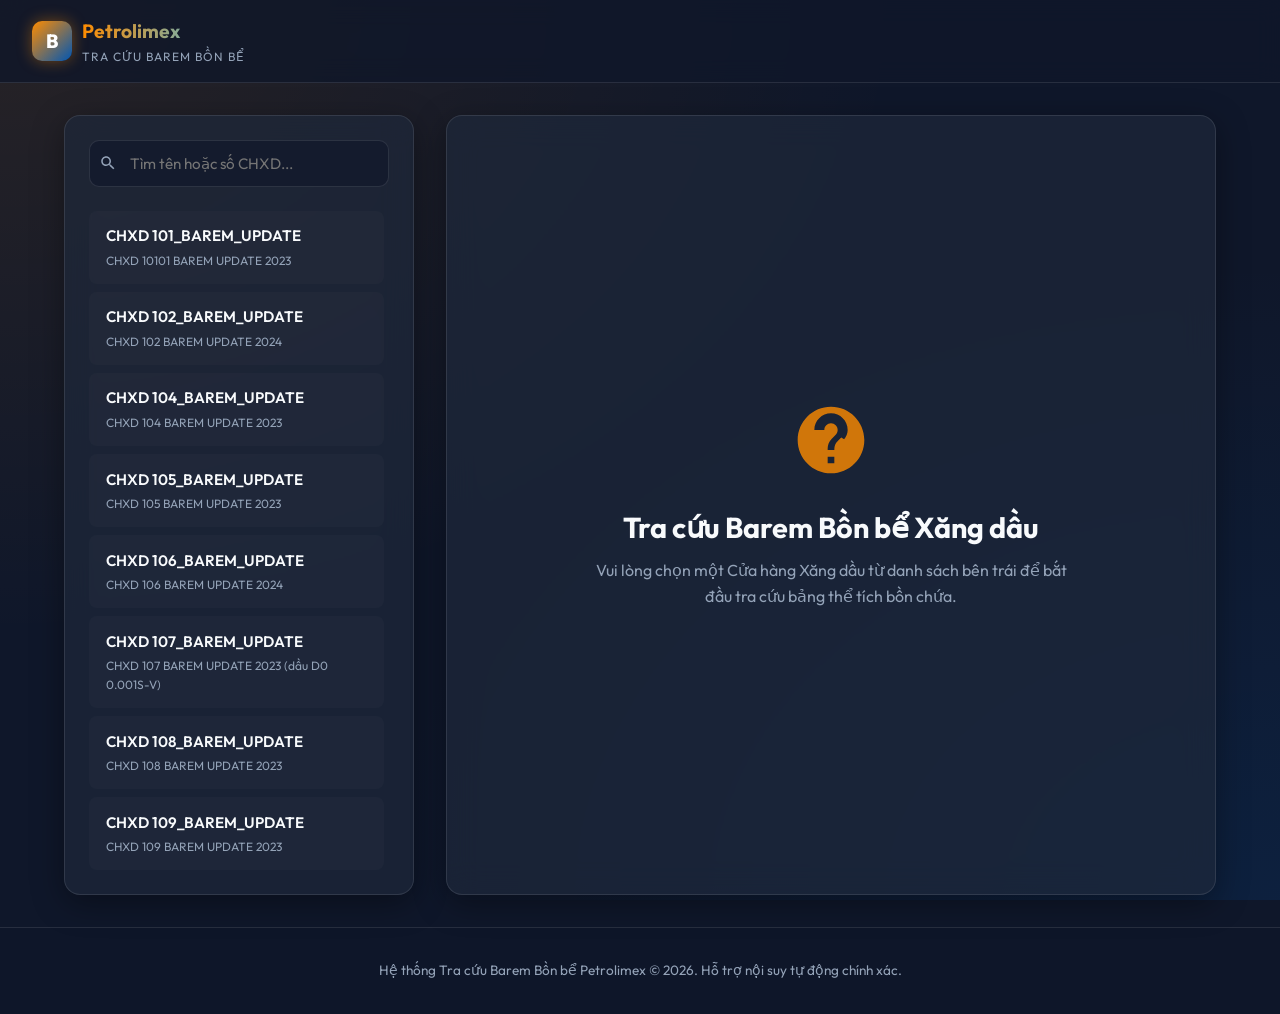
==== index.html @ 389d5ff7 "Thử Nghiệm lần 1 - Đổi tên Mặt hàng theo bể Egas" ====
<!DOCTYPE html>
<html lang="vi">
<head>
    <meta charset="UTF-8">
    <meta name="viewport" content="width=device-width, initial-scale=1.0">
    <title>Hệ thống Tra cứu Barem Bồn bể - Petrolimex</title>
    <!-- Google Fonts -->
    <link rel="preconnect" href="https://fonts.googleapis.com">
    <link rel="preconnect" href="https://fonts.gstatic.com" crossorigin>
    <link href="https://fonts.googleapis.com/css2?family=Outfit:wght@300;400;500;600;700;800&display=swap" rel="stylesheet">
    
    <style>
        :root {
            --primary: #ff8c00;
            --primary-hover: #e07b00;
            --secondary: #0056b3;
            --dark-bg: #0f172a;
            --card-bg: rgba(30, 41, 59, 0.7);
            --border-color: rgba(255, 255, 255, 0.1);
            --text-main: #f8fafc;
            --text-muted: #94a3b8;
            --glass-shadow: 0 8px 32px 0 rgba(0, 0, 0, 0.37);
        }

        * {
            box-sizing: border-box;
            margin: 0;
            padding: 0;
            font-family: 'Outfit', sans-serif;
            scrollbar-width: thin;
            scrollbar-color: var(--primary) var(--dark-bg);
        }

        body {
            background-color: var(--dark-bg);
            background-image: 
                radial-gradient(at 0% 0%, rgba(255, 140, 0, 0.1) 0px, transparent 50%),
                radial-gradient(at 100% 100%, rgba(0, 86, 179, 0.15) 0px, transparent 50%);
            background-attachment: fixed;
            color: var(--text-main);
            min-height: 100vh;
            display: flex;
            flex-direction: column;
            line-height: 1.6;
        }

        header {
            background: rgba(15, 23, 42, 0.8);
            backdrop-filter: blur(12px);
            border-bottom: 1px solid var(--border-color);
            position: sticky;
            top: 0;
            z-index: 100;
            padding: 1rem 2rem;
            display: flex;
            justify-content: space-between;
            align-items: center;
        }

        .logo-container {
            display: flex;
            align-items: center;
            gap: 10px;
        }

        .logo-icon {
            width: 40px;
            height: 40px;
            background: linear-gradient(135deg, var(--primary), var(--secondary));
            border-radius: 10px;
            display: flex;
            align-items: center;
            justify-content: center;
            font-weight: 800;
            font-size: 1.2rem;
            color: white;
            box-shadow: 0 0 15px rgba(255, 140, 0, 0.4);
        }

        .logo-text h1 {
            font-size: 1.2rem;
            font-weight: 700;
            background: linear-gradient(to right, #ff8c00, #38bdf8);
            -webkit-background-clip: text;
            -webkit-text-fill-color: transparent;
        }

        .logo-text p {
            font-size: 0.75rem;
            color: var(--text-muted);
            text-transform: uppercase;
            letter-spacing: 1px;
        }

        main {
            flex: 1;
            max-width: 1200px;
            width: 100%;
            margin: 2rem auto;
            padding: 0 1.5rem;
            display: grid;
            grid-template-columns: 350px 1fr;
            gap: 2rem;
        }

        @media (max-width: 900px) {
            main {
                grid-template-columns: 1fr;
            }
        }

        /* Glassmorphism Card Style */
        .glass-card {
            background: var(--card-bg);
            backdrop-filter: blur(16px);
            -webkit-backdrop-filter: blur(16px);
            border: 1px solid var(--border-color);
            border-radius: 16px;
            padding: 1.5rem;
            box-shadow: var(--glass-shadow);
            transition: all 0.3s cubic-bezier(0.4, 0, 0.2, 1);
        }

        .sidebar {
            display: flex;
            flex-direction: column;
            gap: 1.5rem;
            max-height: calc(100vh - 120px);
            position: sticky;
            top: 90px;
        }

        @media (max-width: 900px) {
            .sidebar {
                max-height: none;
                position: static;
            }
        }

        .search-box {
            position: relative;
        }

        .search-box input {
            width: 100%;
            padding: 0.8rem 1rem 0.8rem 2.5rem;
            background: rgba(15, 23, 42, 0.6);
            border: 1px solid var(--border-color);
            border-radius: 10px;
            color: white;
            font-size: 0.95rem;
            outline: none;
            transition: all 0.2s;
        }

        .search-box input:focus {
            border-color: var(--primary);
            box-shadow: 0 0 10px rgba(255, 140, 0, 0.2);
        }

        .search-box svg {
            position: absolute;
            left: 10px;
            top: 50%;
            transform: translateY(-50%);
            width: 18px;
            height: 18px;
            fill: var(--text-muted);
        }

        .station-list {
            flex: 1;
            overflow-y: auto;
            display: flex;
            flex-direction: column;
            gap: 0.5rem;
            padding-right: 5px;
        }

        .station-item {
            display: flex;
            flex-direction: column;
            padding: 0.8rem 1rem;
            border-radius: 8px;
            cursor: pointer;
            background: rgba(255, 255, 255, 0.02);
            border: 1px solid transparent;
            transition: all 0.2s;
        }

        .station-item:hover {
            background: rgba(255, 140, 0, 0.05);
            border-color: rgba(255, 140, 0, 0.2);
        }

        .station-item.active {
            background: linear-gradient(135deg, rgba(255, 140, 0, 0.15), rgba(0, 86, 179, 0.15));
            border-color: var(--primary);
        }

        .station-item h3 {
            font-size: 0.95rem;
            font-weight: 600;
            color: var(--text-main);
        }

        .station-item p {
            font-size: 0.75rem;
            color: var(--text-muted);
            margin-top: 2px;
        }

        .content-area {
            display: flex;
            flex-direction: column;
            gap: 2rem;
        }

        .welcome-card {
            display: flex;
            flex-direction: column;
            align-items: center;
            justify-content: center;
            text-align: center;
            padding: 4rem 2rem;
            height: 100%;
            min-height: 400px;
        }

        .welcome-card svg {
            width: 80px;
            height: 80px;
            margin-bottom: 1.5rem;
            fill: var(--primary);
            opacity: 0.8;
            animation: float 3s ease-in-out infinite;
        }

        @keyframes float {
            0%, 100% { transform: translateY(0); }
            50% { transform: translateY(-10px); }
        }

        .welcome-card h2 {
            font-size: 1.8rem;
            margin-bottom: 0.5rem;
            font-weight: 700;
        }

        .welcome-card p {
            color: var(--text-muted);
            max-width: 500px;
        }

        .detail-header {
            display: flex;
            justify-content: space-between;
            align-items: flex-start;
            border-bottom: 1px solid var(--border-color);
            padding-bottom: 1rem;
            margin-bottom: 1.5rem;
            gap: 1rem;
        }

        .detail-header-left h2 {
            font-size: 1.4rem;
            font-weight: 700;
            color: var(--text-main);
        }

        .detail-header-left p {
            font-size: 0.85rem;
            color: var(--text-muted);
            margin-top: 4px;
        }

        .share-btn {
            background: rgba(255, 140, 0, 0.1);
            color: var(--primary);
            border: 1px solid rgba(255, 140, 0, 0.3);
            border-radius: 8px;
            padding: 0.5rem 1rem;
            font-size: 0.85rem;
            font-weight: 600;
            cursor: pointer;
            display: flex;
            align-items: center;
            gap: 8px;
            transition: all 0.2s;
        }

        .share-btn:hover {
            background: var(--primary);
            color: white;
            border-color: var(--primary);
        }

        .query-grid {
            display: grid;
            grid-template-columns: 1fr 1fr;
            gap: 1.5rem;
            margin-bottom: 1.5rem;
        }

        @media (max-width: 600px) {
            .query-grid {
                grid-template-columns: 1fr;
            }
        }

        .input-group {
            display: flex;
            flex-direction: column;
            gap: 0.5rem;
        }

        .input-group label {
            font-size: 0.85rem;
            font-weight: 600;
            color: var(--text-muted);
            text-transform: uppercase;
            letter-spacing: 0.5px;
        }

        .input-group select, .input-group input {
            width: 100%;
            padding: 0.8rem 1rem;
            background: rgba(15, 23, 42, 0.6);
            border: 1px solid var(--border-color);
            border-radius: 10px;
            color: white;
            font-size: 1.1rem;
            outline: none;
            transition: all 0.2s;
        }

        .input-group select:focus, .input-group input:focus {
            border-color: var(--primary);
        }

        .result-card {
            background: linear-gradient(135deg, rgba(255, 140, 0, 0.1), rgba(0, 86, 179, 0.1));
            border: 1px solid rgba(255, 140, 0, 0.2);
            border-radius: 12px;
            padding: 1.5rem;
            display: flex;
            flex-direction: column;
            justify-content: center;
            align-items: center;
            text-align: center;
            position: relative;
            overflow: hidden;
        }

        .result-card::before {
            content: '';
            position: absolute;
            top: 0;
            left: 0;
            width: 100%;
            height: 4px;
            background: linear-gradient(to right, var(--primary), var(--secondary));
        }

        .result-title {
            font-size: 0.85rem;
            font-weight: 600;
            color: var(--text-muted);
            text-transform: uppercase;
            letter-spacing: 0.5px;
            margin-bottom: 0.5rem;
        }

        .result-value {
            font-size: 2.8rem;
            font-weight: 800;
            color: white;
            line-height: 1;
            background: linear-gradient(to right, #ffffff, #e2e8f0);
            -webkit-background-clip: text;
            -webkit-text-fill-color: transparent;
        }

        .result-unit {
            font-size: 1rem;
            font-weight: 500;
            color: var(--primary);
            margin-top: 0.2rem;
        }

        .interpolation-badge {
            margin-top: 0.5rem;
            font-size: 0.75rem;
            background: rgba(56, 189, 248, 0.15);
            color: #38bdf8;
            padding: 2px 8px;
            border-radius: 20px;
            border: 1px solid rgba(56, 189, 248, 0.2);
        }

        /* Neighborhood & Table list Styles */
        .tabs {
            display: flex;
            border-bottom: 1px solid var(--border-color);
            margin-bottom: 1rem;
            gap: 1rem;
        }

        .tab {
            padding: 0.5rem 1rem;
            cursor: pointer;
            border-bottom: 2px solid transparent;
            color: var(--text-muted);
            font-weight: 600;
            font-size: 0.95rem;
            transition: all 0.2s;
        }

        .tab.active {
            border-color: var(--primary);
            color: var(--primary);
        }

        .tab-content {
            display: none;
        }

        .tab-content.active {
            display: block;
        }

        .neighbor-grid {
            display: grid;
            grid-template-columns: repeat(5, 1fr);
            gap: 0.8rem;
            margin-top: 0.5rem;
        }

        @media (max-width: 500px) {
            .neighbor-grid {
                grid-template-columns: repeat(3, 1fr);
            }
        }

        .neighbor-cell {
            background: rgba(15, 23, 42, 0.4);
            border: 1px solid var(--border-color);
            border-radius: 8px;
            padding: 0.6rem;
            text-align: center;
            transition: all 0.2s;
        }

        .neighbor-cell.highlight {
            border-color: var(--primary);
            background: rgba(255, 140, 0, 0.05);
        }

        .neighbor-cell .h-label {
            font-size: 0.75rem;
            color: var(--text-muted);
        }

        .neighbor-cell .v-val {
            font-size: 1rem;
            font-weight: 700;
            color: white;
            margin-top: 2px;
        }

        .table-container {
            max-height: 350px;
            overflow-y: auto;
            border: 1px solid var(--border-color);
            border-radius: 10px;
            background: rgba(15, 23, 42, 0.4);
        }

        .data-table {
            width: 100%;
            border-collapse: collapse;
            text-align: left;
            font-size: 0.9rem;
        }

        .data-table th {
            position: sticky;
            top: 0;
            background: #1e293b;
            padding: 0.8rem 1rem;
            font-weight: 600;
            color: var(--text-muted);
            border-bottom: 1px solid var(--border-color);
        }

        .data-table td {
            padding: 0.6rem 1rem;
            border-bottom: 1px solid rgba(255, 255, 255, 0.02);
        }

        .data-table tr:hover td {
            background: rgba(255, 140, 0, 0.05);
            color: white;
        }

        .data-table tr.highlight td {
            background: rgba(255, 140, 0, 0.1);
            color: var(--primary);
            font-weight: 600;
        }

        footer {
            text-align: center;
            padding: 2rem;
            border-top: 1px solid var(--border-color);
            color: var(--text-muted);
            font-size: 0.85rem;
            margin-top: auto;
            background: rgba(15, 23, 42, 0.9);
        }

        .alert-toast {
            position: fixed;
            bottom: 20px;
            right: 20px;
            background: #10b981;
            color: white;
            padding: 0.8rem 1.5rem;
            border-radius: 8px;
            box-shadow: 0 4px 12px rgba(0, 0, 0, 0.3);
            display: flex;
            align-items: center;
            gap: 8px;
            transform: translateY(100px);
            opacity: 0;
            transition: all 0.3s cubic-bezier(0.4, 0, 0.2, 1);
            z-index: 1000;
        }

        .alert-toast.show {
            transform: translateY(0);
            opacity: 1;
        }
    </style>
</head>
<body>

    <header>
        <div class="logo-container">
            <div class="logo-icon">B</div>
            <div class="logo-text">
                <h1>Petrolimex</h1>
                <p>Tra cứu Barem Bồn bể</p>
            </div>
        </div>
    </header>

    <main>
        <!-- Sidebar for Station Search & List -->
        <div class="glass-card sidebar">
            <div class="search-box">
                <svg viewBox="0 0 24 24"><path d="M15.5 14h-.79l-.28-.27C15.41 12.59 16 11.11 16 9.5 16 5.91 13.09 3 9.5 3S3 5.91 3 9.5 5.91 16 9.5 16c1.61 0 3.09-.59 4.23-1.57l.27.28v.79l5 4.99L20.49 19l-4.99-5zm-6 0C7.01 14 5 11.99 5 9.5S7.01 5 9.5 5 14 7.01 14 9.5 11.99 14 9.5 14z"/></svg>
                <input type="text" id="station-search" placeholder="Tìm tên hoặc số CHXD...">
            </div>
            
            <div class="station-list" id="station-list">
                <!-- Station items will be rendered by JS -->
                <div style="text-align: center; padding: 2rem; color: var(--text-muted);">Đang tải danh sách cửa hàng...</div>
            </div>
        </div>

        <!-- Main Content Area -->
        <div class="content-area">
            <div class="glass-card" id="detail-card" style="display: none;">
                <div class="detail-header">
                    <div class="detail-header-left">
                        <h2 id="station-title">Cửa hàng Xăng dầu số 01</h2>
                        <p id="station-file">Nguồn file: CHXD 01_BAREM_UPDATE 2023.xls</p>
                    </div>
                    <button class="share-btn" onclick="copyShareLink()">
                        <svg width="16" height="16" fill="currentColor" viewBox="0 0 16 16"><path d="M13.5 1a1.5 1.5 0 1 0 0 3 1.5 1.5 0 0 0 0-3zM11 2.5a2.5 2.5 0 1 1 .603 1.628l-6.718 3.12a2.499 2.499 0 0 1 0 1.504l6.718 3.12a2.5 2.5 0 1 1-.488.876l-6.718-3.12a2.5 2.5 0 1 1 0-3.256l6.718-3.12A2.5 2.5 0 0 1 11 2.5zm-8.5 4a1.5 1.5 0 1 0 0 3 1.5 1.5 0 0 0 0-3zm11 5.5a1.5 1.5 0 1 0 0 3 1.5 1.5 0 0 0 0-3z"/></svg>
                        Chia sẻ link
                    </button>
                </div>

                <div class="query-grid">
                    <div class="input-group">
                        <label for="tank-selector">Chọn Bể (Bồn)</label>
                        <select id="tank-selector" onchange="onTankChange()"></select>
                    </div>
                    <div class="input-group">
                        <label for="height-input">Chiều cao H (cm)</label>
                        <input type="number" id="height-input" step="any" min="0" placeholder="Ví dụ: 120 hoặc 120.5" oninput="calculateVolume()">
                    </div>
                </div>

                <div class="result-card">
                    <div class="result-title">Thể tích tương ứng</div>
                    <div class="result-value" id="result-value">-</div>
                    <div class="result-unit">LÍT (l)</div>
                    <div class="interpolation-badge" id="interp-badge" style="display: none;">Giá trị nội suy</div>
                </div>
            </div>

            <!-- Context Tabs -->
            <div class="glass-card" id="data-card" style="display: none; margin-top: 1rem;">
                <div class="tabs">
                    <div class="tab active" onclick="switchTab('tab-neighbors')">Các điểm lân cận</div>
                    <div class="tab" onclick="switchTab('tab-all')">Toàn bộ bảng Barem</div>
                </div>

                <!-- Tab Neighbors -->
                <div id="tab-neighbors" class="tab-content active">
                    <p style="font-size: 0.85rem; color: var(--text-muted); margin-bottom: 0.5rem;">5 mức chiều cao gần nhất so với giá trị nhập:</p>
                    <div class="neighbor-grid" id="neighbor-grid"></div>
                </div>

                <!-- Tab All Data -->
                <div id="tab-all" class="tab-content">
                    <div class="table-container">
                        <table class="data-table">
                            <thead>
                                <tr>
                                    <th>Chiều cao (cm)</th>
                                    <th>Thể tích (Lít)</th>
                                </tr>
                            </thead>
                            <tbody id="barem-table-body"></tbody>
                        </table>
                    </div>
                </div>
            </div>

            <!-- Welcome / Placeholder card -->
            <div class="glass-card welcome-card" id="welcome-card">
                <svg viewBox="0 0 24 24"><path d="M12 2C6.48 2 2 6.48 2 12s4.48 10 10 10 10-4.48 10-10S17.52 2 12 2zm1 17h-2v-2h2v2zm2.07-7.75l-.9.92C13.45 12.9 13 13.5 13 15h-2v-.5c0-1.1.45-2.1 1.17-2.83l1.24-1.26c.37-.36.59-.86.59-1.41 0-1.1-.9-2-2-2s-2 .9-2 2H7c0-2.76 2.24-5 5-5s5 2.24 5 5c0 1.04-.42 1.99-1.07 2.75z"/></svg>
                <h2>Tra cứu Barem Bồn bể Xăng dầu</h2>
                <p>Vui lòng chọn một Cửa hàng Xăng dầu từ danh sách bên trái để bắt đầu tra cứu bảng thể tích bồn chứa.</p>
            </div>
        </div>
    </main>

    <footer>
        <p>Hệ thống Tra cứu Barem Bồn bể Petrolimex &copy; 2026. Hỗ trợ nội suy tự động chính xác.</p>
    </footer>

    <div class="alert-toast" id="toast">
        <svg width="16" height="16" fill="white" viewBox="0 0 16 16"><path d="M12.736 3.97a.733.733 0 0 1 1.047 0c.286.289.29.756.01 1.05L7.88 12.01a.733.733 0 0 1-1.065.02L3.217 8.384a.757.757 0 0 1 0-1.06.733.733 0 0 1 1.047 0l3.052 3.093 5.4-6.425a.247.247 0 0 1 .02-.022z"/></svg>
        <span>Đã sao chép link chia sẻ vào bộ nhớ tạm!</span>
    </div>

    <script>
        let stationsIndex = [];
        let currentStationId = "";
        let currentBaremData = null;
        let activeTab = "tab-neighbors";
        let dataPrefix = "data/";

        // Load stations index on startup
        document.addEventListener("DOMContentLoaded", () => {
            fetch("data/stations.json")
                .then(res => {
                    if (!res.ok) throw new Error("Fallback to root");
                    return res.json();
                })
                .then(data => {
                    stationsIndex = data;
                    renderStationList(stationsIndex);
                    checkUrlParam();
                })
                .catch(err => {
                    // Fallback to root directory
                    dataPrefix = "";
                    fetch("stations.json")
                        .then(res => {
                            if (!res.ok) throw new Error("Load failed");
                            return res.json();
                        })
                        .then(data => {
                            stationsIndex = data;
                            renderStationList(stationsIndex);
                            checkUrlParam();
                        })
                        .catch(err2 => {
                            console.error("Error loading stations index:", err2);
                            document.getElementById("station-list").innerHTML = 
                                `<div style="text-align: center; padding: 2rem; color: #ef4444;">Lỗi tải dữ liệu. Vui lòng kiểm tra lại.</div>`;
                        });
                });

            // Set up search listener
            document.getElementById("station-search").addEventListener("input", (e) => {
                const query = e.target.value.toLowerCase().trim();
                const filtered = stationsIndex.filter(s => 
                    s.id.toLowerCase().includes(query) || 
                    s.name.toLowerCase().includes(query)
                );
                renderStationList(filtered);
            });
        });

        function checkUrlParam() {
            const urlParams = new URLSearchParams(window.location.search);
            const stationParam = urlParams.get('station');
            if (stationParam) {
                selectStation(stationParam);
            }
        }

        function renderStationList(list) {
            const listContainer = document.getElementById("station-list");
            if (list.length === 0) {
                listContainer.innerHTML = `<div style="text-align: center; padding: 2rem; color: var(--text-muted);">Không tìm thấy cửa hàng nào</div>`;
                return;
            }

            listContainer.innerHTML = "";
            list.forEach(item => {
                const div = document.createElement("div");
                div.className = `station-item ${item.id === currentStationId ? 'active' : ''}`;
                div.onclick = () => selectStation(item.id);
                
                const cleanId = item.id.replace('CHXD_', 'CHXD ');
                div.innerHTML = `
                    <h3>${cleanId}</h3>
                    <p>${item.name}</p>
                `;
                listContainer.appendChild(div);
            });
        }

        function selectStation(stationId) {
            currentStationId = stationId;
            
            const items = document.querySelectorAll(".station-item");
            items.forEach(el => el.classList.remove("active"));
            
            const stationIndexObj = stationsIndex.find(s => s.id === stationId);
            if (!stationIndexObj) return;

            const newUrl = `${window.location.protocol}//${window.location.host}${window.location.pathname}?station=${stationId}`;
            window.history.pushState({ path: newUrl }, '', newUrl);

            fetch(`${dataPrefix}${stationId}.json`)
                .then(res => res.json())
                .then(data => {
                    currentBaremData = data;
                    showStationDetail(stationIndexObj, data);
                    renderStationList(stationsIndex);
                })
                .catch(err => {
                    console.error("Error loading station barem:", err);
                    alert("Không thể tải bảng barem cho cửa hàng này!");
                });
        }

        function showStationDetail(meta, baremData) {
            document.getElementById("welcome-card").style.display = "none";
            document.getElementById("detail-card").style.display = "block";
            document.getElementById("data-card").style.display = "block";

            const cleanId = meta.id.replace('CHXD_', 'CHXD ');
            document.getElementById("station-title").innerText = `${cleanId} - Bảng Tra Barem`;
            document.getElementById("station-file").innerText = `Nguồn file: ${meta.filename}`;

            // Populate tank dropdown
            const selector = document.getElementById("tank-selector");
            selector.innerHTML = "";
            meta.tanks.forEach(tank => {
                const opt = document.createElement("option");
                opt.value = tank;
                if (meta.tanks_info && meta.tanks_info[tank]) {
                    opt.innerText = meta.tanks_info[tank];
                } else {
                    opt.innerText = tank;
                }
                selector.appendChild(opt);
            });

            // Set default height and calculate
            document.getElementById("height-input").value = "";
            document.getElementById("result-value").innerText = "-";
            document.getElementById("interp-badge").style.display = "none";
            
            onTankChange();
        }

        function onTankChange() {
            calculateVolume();
            renderFullTable();
        }

        function calculateVolume() {
            const tank = document.getElementById("tank-selector").value;
            const inputValStr = document.getElementById("height-input").value;
            
            if (!inputValStr || !currentBaremData || !currentBaremData[tank]) {
                document.getElementById("result-value").innerText = "-";
                document.getElementById("interp-badge").style.display = "none";
                renderNeighbors(null);
                return;
            }

            const h = parseFloat(inputValStr);
            const tankData = currentBaremData[tank];
            
            // Direct lookup
            if (tankData[h] !== undefined) {
                document.getElementById("result-value").innerText = formatNumber(tankData[h]);
                document.getElementById("interp-badge").style.display = "none";
                renderNeighbors(h);
                highlightTableRow(h);
                return;
            }

            // Interpolation
            const sortedHeights = Object.keys(tankData).map(Number).sort((a,b) => a-b);
            
            if (h < sortedHeights[0]) {
                document.getElementById("result-value").innerText = "0";
                document.getElementById("interp-badge").style.display = "inline-block";
                document.getElementById("interp-badge").innerText = "Dưới mức giới hạn";
                renderNeighbors(sortedHeights[0]);
                return;
            }

            if (h > sortedHeights[sortedHeights.length - 1]) {
                document.getElementById("result-value").innerText = formatNumber(tankData[sortedHeights[sortedHeights.length - 1]]);
                document.getElementById("interp-badge").style.display = "inline-block";
                document.getElementById("interp-badge").innerText = "Vượt mức tối đa";
                renderNeighbors(sortedHeights[sortedHeights.length - 1]);
                return;
            }

            // Find interval
            let hLower = sortedHeights[0];
            let hUpper = sortedHeights[sortedHeights.length - 1];

            for (let i = 0; i < sortedHeights.length - 1; i++) {
                if (h > sortedHeights[i] && h < sortedHeights[i+1]) {
                    hLower = sortedHeights[i];
                    hUpper = sortedHeights[i+1];
                    break;
                }
            }

            const vLower = tankData[hLower];
            const vUpper = tankData[hUpper];

            // Linear interpolation: V = V_low + (h - h_low) * (V_up - V_low) / (h_up - h_low)
            const vInterp = vLower + (h - hLower) * (vUpper - vLower) / (hUpper - hLower);

            document.getElementById("result-value").innerText = formatNumber(vInterp.toFixed(1));
            document.getElementById("interp-badge").style.display = "inline-block";
            document.getElementById("interp-badge").innerText = `Nội suy giữa ${hLower}cm và ${hUpper}cm`;
            
            renderNeighbors(h);
            highlightTableRow(hLower); // Highlight nearby lower value
        }

        function renderNeighbors(targetH) {
            const container = document.getElementById("neighbor-grid");
            container.innerHTML = "";
            
            const tank = document.getElementById("tank-selector").value;
            if (!tank || !currentBaremData || !currentBaremData[tank]) return;
            
            const tankData = currentBaremData[tank];
            const heights = Object.keys(tankData).map(Number).sort((a,b) => a-b);
            
            if (targetH === null) {
                // Show default first 5 points
                heights.slice(0, 5).forEach(h => {
                    container.appendChild(createNeighborCell(h, tankData[h], false));
                });
                return;
            }

            // Find index of target or closest to target
            let idx = heights.indexOf(targetH);
            if (idx === -1) {
                // Not found, find closest index
                let minDiff = Infinity;
                for (let i = 0; i < heights.length; i++) {
                    const diff = Math.abs(heights[i] - targetH);
                    if (diff < minDiff) {
                        minDiff = diff;
                        idx = i;
                    }
                }
            }

            // Get 5 surrounding cells (target in middle if possible)
            let start = Math.max(0, idx - 2);
            let end = Math.min(heights.length, start + 5);
            if (end - start < 5) {
                start = Math.max(0, end - 5);
            }

            const visibleHeights = heights.slice(start, end);
            visibleHeights.forEach(h => {
                const isExactMatch = h === targetH || (targetH !== null && Math.abs(h - targetH) < 0.5 && !heights.includes(targetH));
                container.appendChild(createNeighborCell(h, tankData[h], isExactMatch));
            });
        }

        function createNeighborCell(h, v, highlight) {
            const div = document.createElement("div");
            div.className = `neighbor-cell ${highlight ? 'highlight' : ''}`;
            div.innerHTML = `
                <div class="h-label">${h} cm</div>
                <div class="v-val">${formatNumber(v)} L</div>
            `;
            return div;
        }

        function renderFullTable() {
            const tbody = document.getElementById("barem-table-body");
            tbody.innerHTML = "";
            
            const tank = document.getElementById("tank-selector").value;
            if (!tank || !currentBaremData || !currentBaremData[tank]) return;
            
            const tankData = currentBaremData[tank];
            const sortedHeights = Object.keys(tankData).map(Number).sort((a,b) => a-b);

            sortedHeights.forEach(h => {
                const tr = document.createElement("tr");
                tr.id = `row-h-${h}`;
                tr.innerHTML = `
                    <td>${h}</td>
                    <td>${formatNumber(tankData[h])}</td>
                `;
                tbody.appendChild(tr);
            });
        }

        function highlightTableRow(h) {
            const rows = document.querySelectorAll("#barem-table-body tr");
            rows.forEach(r => r.classList.remove("highlight"));
            
            const activeRow = document.getElementById(`row-h-${h}`);
            if (activeRow) {
                activeRow.classList.add("highlight");
                // Scroll row into view of container
                activeRow.scrollIntoView({ block: 'nearest', behavior: 'smooth' });
            }
        }

        function switchTab(tabId) {
            activeTab = tabId;
            document.querySelectorAll(".tab").forEach((t, i) => {
                t.classList.toggle("active", t.getAttribute("onclick").includes(tabId));
            });
            document.querySelectorAll(".tab-content").forEach(c => {
                c.classList.toggle("active", c.id === tabId);
            });
        }

        function formatNumber(num) {
            return Number(num).toLocaleString('vi-VN');
        }

        function copyShareLink() {
            if (!currentStationId) return;
            const link = `${window.location.protocol}//${window.location.host}${window.location.pathname}?station=${currentStationId}`;
            navigator.clipboard.writeText(link).then(() => {
                const toast = document.getElementById("toast");
                toast.classList.add("show");
                setTimeout(() => {
                    toast.classList.remove("show");
                }, 3000);
            });
        }
    </script>
</body>
</html>
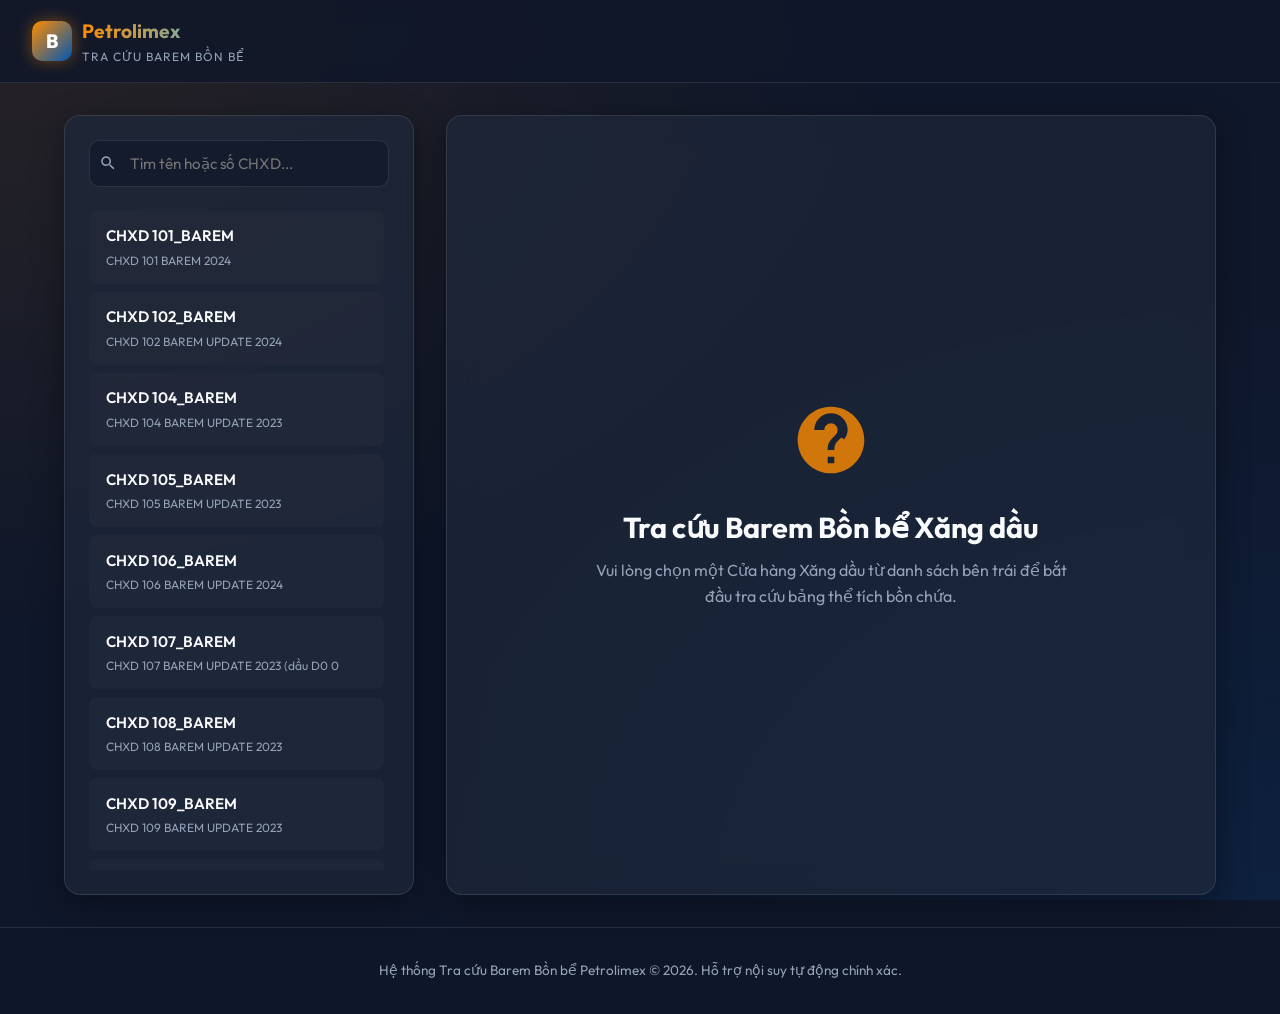
==== commit 5a2eced6: "Bo hau to UPDATE, dong bo 6 be CH 101 va gan mat hang" ====
--- a/index.html
+++ b/index.html
@@ -759,7 +759,7 @@
             document.getElementById("detail-card").style.display = "block";
             document.getElementById("data-card").style.display = "block";
 
-            const cleanId = meta.id.replace('CHXD_', 'CHXD ');
+            const cleanId = meta.id.replace(/_/g, ' ');
             document.getElementById("station-title").innerText = `${cleanId} - Bảng Tra Barem`;
             document.getElementById("station-file").innerText = `Nguồn file: ${meta.filename}`;
 
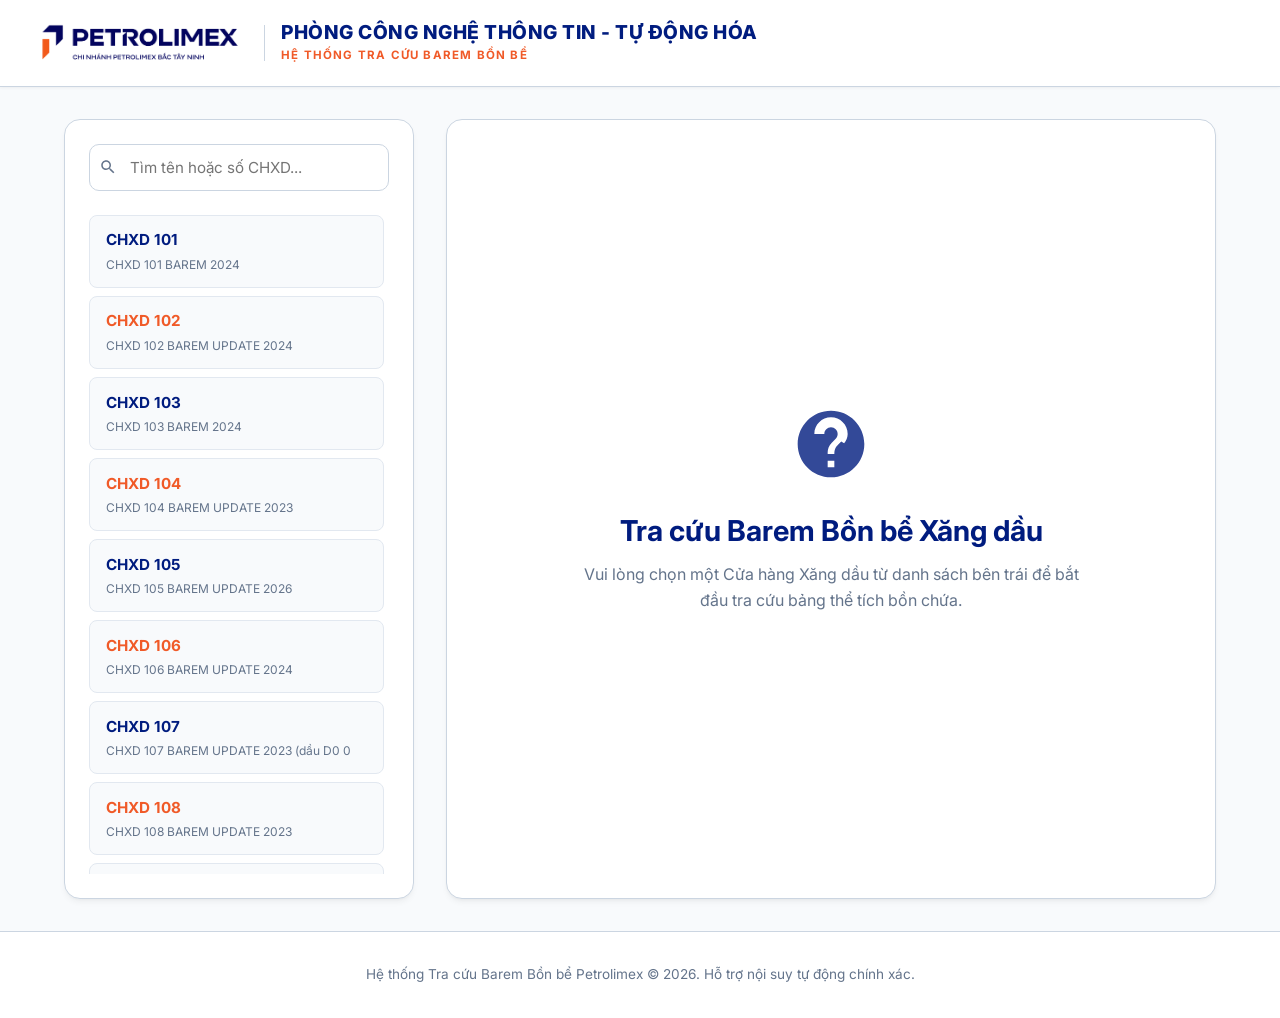
==== commit e0683e2d: "Sync approved IndexTest layout and features to index.html" ====
--- a/index.html
+++ b/index.html
@@ -7,36 +7,32 @@
     <!-- Google Fonts -->
     <link rel="preconnect" href="https://fonts.googleapis.com">
     <link rel="preconnect" href="https://fonts.gstatic.com" crossorigin>
-    <link href="https://fonts.googleapis.com/css2?family=Outfit:wght@300;400;500;600;700;800&display=swap" rel="stylesheet">
+    <link href="https://fonts.googleapis.com/css2?family=Inter:wght@300;400;500;600;700;800&display=swap" rel="stylesheet">
     
     <style>
         :root {
-            --primary: #ff8c00;
-            --primary-hover: #e07b00;
-            --secondary: #0056b3;
-            --dark-bg: #0f172a;
-            --card-bg: rgba(30, 41, 59, 0.7);
-            --border-color: rgba(255, 255, 255, 0.1);
-            --text-main: #f8fafc;
-            --text-muted: #94a3b8;
-            --glass-shadow: 0 8px 32px 0 rgba(0, 0, 0, 0.37);
+            --primary: #F05A28;
+            --primary-hover: #d84b1a;
+            --secondary: #001C7F;
+            --dark-bg: #f8fafc;
+            --card-bg: #ffffff;
+            --border-color: #cbd5e1;
+            --text-main: #0f172a;
+            --text-muted: #64748b;
+            --glass-shadow: 0 4px 6px -1px rgba(0, 0, 0, 0.05), 0 2px 4px -2px rgba(0, 0, 0, 0.05);
         }
 
         * {
             box-sizing: border-box;
             margin: 0;
             padding: 0;
-            font-family: 'Outfit', sans-serif;
+            font-family: 'Inter', sans-serif;
             scrollbar-width: thin;
-            scrollbar-color: var(--primary) var(--dark-bg);
+            scrollbar-color: var(--secondary) #f1f5f9;
         }
 
         body {
             background-color: var(--dark-bg);
-            background-image: 
-                radial-gradient(at 0% 0%, rgba(255, 140, 0, 0.1) 0px, transparent 50%),
-                radial-gradient(at 100% 100%, rgba(0, 86, 179, 0.15) 0px, transparent 50%);
-            background-attachment: fixed;
             color: var(--text-main);
             min-height: 100vh;
             display: flex;
@@ -45,8 +41,7 @@
         }
 
         header {
-            background: rgba(15, 23, 42, 0.8);
-            backdrop-filter: blur(12px);
+            background: #ffffff;
             border-bottom: 1px solid var(--border-color);
             position: sticky;
             top: 0;
@@ -55,41 +50,42 @@
             display: flex;
             justify-content: space-between;
             align-items: center;
+            box-shadow: 0 1px 3px rgba(0, 0, 0, 0.05);
         }
 
         .logo-container {
             display: flex;
             align-items: center;
-            gap: 10px;
-        }
-
-        .logo-icon {
-            width: 40px;
-            height: 40px;
-            background: linear-gradient(135deg, var(--primary), var(--secondary));
-            border-radius: 10px;
-            display: flex;
-            align-items: center;
-            justify-content: center;
-            font-weight: 800;
-            font-size: 1.2rem;
-            color: white;
-            box-shadow: 0 0 15px rgba(255, 140, 0, 0.4);
+            gap: 12px;
+        }
+
+        .logo-img {
+            height: 54px;
+            object-fit: contain;
+        }
+
+        .logo-divider {
+            width: 1px;
+            height: 36px;
+            background: #cbd5e1;
+            margin: 0 4px;
         }
 
         .logo-text h1 {
             font-size: 1.2rem;
+            font-weight: 800;
+            color: var(--secondary);
+            letter-spacing: 0.5px;
+            line-height: 1.2;
+        }
+
+        .logo-text p {
+            font-size: 0.72rem;
+            color: var(--primary);
             font-weight: 700;
-            background: linear-gradient(to right, #ff8c00, #38bdf8);
-            -webkit-background-clip: text;
-            -webkit-text-fill-color: transparent;
-        }
-
-        .logo-text p {
-            font-size: 0.75rem;
-            color: var(--text-muted);
+            letter-spacing: 1.2px;
             text-transform: uppercase;
-            letter-spacing: 1px;
+            margin-top: 2px;
         }
 
         main {
@@ -106,19 +102,17 @@
         @media (max-width: 900px) {
             main {
                 grid-template-columns: 1fr;
-            }
-        }
-
-        /* Glassmorphism Card Style */
+                margin: 1rem auto;
+            }
+        }
+
+        /* Card Style */
         .glass-card {
             background: var(--card-bg);
-            backdrop-filter: blur(16px);
-            -webkit-backdrop-filter: blur(16px);
             border: 1px solid var(--border-color);
             border-radius: 16px;
             padding: 1.5rem;
             box-shadow: var(--glass-shadow);
-            transition: all 0.3s cubic-bezier(0.4, 0, 0.2, 1);
         }
 
         .sidebar {
@@ -144,18 +138,18 @@
         .search-box input {
             width: 100%;
             padding: 0.8rem 1rem 0.8rem 2.5rem;
-            background: rgba(15, 23, 42, 0.6);
+            background: #ffffff;
             border: 1px solid var(--border-color);
             border-radius: 10px;
-            color: white;
+            color: var(--text-main);
             font-size: 0.95rem;
             outline: none;
             transition: all 0.2s;
         }
 
         .search-box input:focus {
-            border-color: var(--primary);
-            box-shadow: 0 0 10px rgba(255, 140, 0, 0.2);
+            border-color: var(--secondary);
+            box-shadow: 0 0 0 3px rgba(0, 28, 127, 0.1);
         }
 
         .search-box svg {
@@ -183,25 +177,38 @@
             padding: 0.8rem 1rem;
             border-radius: 8px;
             cursor: pointer;
-            background: rgba(255, 255, 255, 0.02);
-            border: 1px solid transparent;
+            background: #f8fafc;
+            border: 1px solid #e2e8f0;
             transition: all 0.2s;
         }
 
         .station-item:hover {
-            background: rgba(255, 140, 0, 0.05);
-            border-color: rgba(255, 140, 0, 0.2);
+            background: #f1f5f9;
+            border-color: var(--secondary);
         }
 
         .station-item.active {
-            background: linear-gradient(135deg, rgba(255, 140, 0, 0.15), rgba(0, 86, 179, 0.15));
-            border-color: var(--primary);
+            background: var(--secondary) !important;
+            border-color: var(--secondary) !important;
+            box-shadow: none !important;
+        }
+
+        .station-item.active h3 {
+            color: white !important;
         }
 
         .station-item h3 {
             font-size: 0.95rem;
-            font-weight: 600;
-            color: var(--text-main);
+            font-weight: 700;
+        }
+
+        /* Alternate colors for store numbers */
+        .station-list .station-item:nth-child(odd) h3 {
+            color: var(--secondary);
+        }
+
+        .station-list .station-item:nth-child(even) h3 {
+            color: var(--primary);
         }
 
         .station-item p {
@@ -231,7 +238,7 @@
             width: 80px;
             height: 80px;
             margin-bottom: 1.5rem;
-            fill: var(--primary);
+            fill: var(--secondary);
             opacity: 0.8;
             animation: float 3s ease-in-out infinite;
         }
@@ -245,6 +252,7 @@
             font-size: 1.8rem;
             margin-bottom: 0.5rem;
             font-weight: 700;
+            color: var(--secondary);
         }
 
         .welcome-card p {
@@ -264,8 +272,8 @@
 
         .detail-header-left h2 {
             font-size: 1.4rem;
-            font-weight: 700;
-            color: var(--text-main);
+            font-weight: 800;
+            color: var(--secondary);
         }
 
         .detail-header-left p {
@@ -275,9 +283,9 @@
         }
 
         .share-btn {
-            background: rgba(255, 140, 0, 0.1);
-            color: var(--primary);
-            border: 1px solid rgba(255, 140, 0, 0.3);
+            background: rgba(0, 28, 127, 0.05);
+            color: var(--secondary);
+            border: 1px solid rgba(0, 28, 127, 0.2);
             border-radius: 8px;
             padding: 0.5rem 1rem;
             font-size: 0.85rem;
@@ -290,9 +298,9 @@
         }
 
         .share-btn:hover {
-            background: var(--primary);
+            background: var(--secondary);
             color: white;
-            border-color: var(--primary);
+            border-color: var(--secondary);
         }
 
         .query-grid {
@@ -316,7 +324,7 @@
 
         .input-group label {
             font-size: 0.85rem;
-            font-weight: 600;
+            font-weight: 700;
             color: var(--text-muted);
             text-transform: uppercase;
             letter-spacing: 0.5px;
@@ -325,22 +333,23 @@
         .input-group select, .input-group input {
             width: 100%;
             padding: 0.8rem 1rem;
-            background: rgba(15, 23, 42, 0.6);
-            border: 1px solid var(--border-color);
+            background: #ffffff;
+            border: 1px solid #cbd5e1;
             border-radius: 10px;
-            color: white;
+            color: var(--text-main);
             font-size: 1.1rem;
             outline: none;
             transition: all 0.2s;
         }
 
         .input-group select:focus, .input-group input:focus {
-            border-color: var(--primary);
+            border-color: var(--secondary);
+            box-shadow: 0 0 0 3px rgba(0, 28, 127, 0.1);
         }
 
         .result-card {
-            background: linear-gradient(135deg, rgba(255, 140, 0, 0.1), rgba(0, 86, 179, 0.1));
-            border: 1px solid rgba(255, 140, 0, 0.2);
+            background: linear-gradient(135deg, rgba(0, 28, 127, 0.05), rgba(240, 90, 40, 0.05));
+            border: 1px solid #cbd5e1;
             border-radius: 12px;
             padding: 1.5rem;
             display: flex;
@@ -359,12 +368,12 @@
             left: 0;
             width: 100%;
             height: 4px;
-            background: linear-gradient(to right, var(--primary), var(--secondary));
+            background: linear-gradient(to right, var(--secondary), var(--primary));
         }
 
         .result-title {
             font-size: 0.85rem;
-            font-weight: 600;
+            font-weight: 700;
             color: var(--text-muted);
             text-transform: uppercase;
             letter-spacing: 0.5px;
@@ -374,16 +383,13 @@
         .result-value {
             font-size: 2.8rem;
             font-weight: 800;
-            color: white;
+            color: var(--secondary);
             line-height: 1;
-            background: linear-gradient(to right, #ffffff, #e2e8f0);
-            -webkit-background-clip: text;
-            -webkit-text-fill-color: transparent;
         }
 
         .result-unit {
             font-size: 1rem;
-            font-weight: 500;
+            font-weight: 700;
             color: var(--primary);
             margin-top: 0.2rem;
         }
@@ -391,11 +397,11 @@
         .interpolation-badge {
             margin-top: 0.5rem;
             font-size: 0.75rem;
-            background: rgba(56, 189, 248, 0.15);
-            color: #38bdf8;
+            background: rgba(0, 28, 127, 0.08);
+            color: var(--secondary);
             padding: 2px 8px;
             border-radius: 20px;
-            border: 1px solid rgba(56, 189, 248, 0.2);
+            border: 1px solid rgba(0, 28, 127, 0.15);
         }
 
         /* Neighborhood & Table list Styles */
@@ -411,14 +417,14 @@
             cursor: pointer;
             border-bottom: 2px solid transparent;
             color: var(--text-muted);
-            font-weight: 600;
+            font-weight: 700;
             font-size: 0.95rem;
             transition: all 0.2s;
         }
 
         .tab.active {
-            border-color: var(--primary);
-            color: var(--primary);
+            border-color: var(--secondary);
+            color: var(--secondary);
         }
 
         .tab-content {
@@ -443,8 +449,8 @@
         }
 
         .neighbor-cell {
-            background: rgba(15, 23, 42, 0.4);
-            border: 1px solid var(--border-color);
+            background: #ffffff;
+            border: 1px solid #e2e8f0;
             border-radius: 8px;
             padding: 0.6rem;
             text-align: center;
@@ -453,7 +459,11 @@
 
         .neighbor-cell.highlight {
             border-color: var(--primary);
-            background: rgba(255, 140, 0, 0.05);
+            background: rgba(240, 90, 40, 0.05);
+        }
+
+        .neighbor-cell.highlight .v-val {
+            color: var(--primary);
         }
 
         .neighbor-cell .h-label {
@@ -464,16 +474,17 @@
         .neighbor-cell .v-val {
             font-size: 1rem;
             font-weight: 700;
-            color: white;
+            color: var(--text-main);
             margin-top: 2px;
         }
 
+        /* Table container */
         .table-container {
             max-height: 350px;
             overflow-y: auto;
-            border: 1px solid var(--border-color);
+            border: 1px solid #cbd5e1;
             border-radius: 10px;
-            background: rgba(15, 23, 42, 0.4);
+            background: #ffffff;
         }
 
         .data-table {
@@ -486,25 +497,26 @@
         .data-table th {
             position: sticky;
             top: 0;
-            background: #1e293b;
+            background: #f8fafc;
             padding: 0.8rem 1rem;
             font-weight: 600;
             color: var(--text-muted);
-            border-bottom: 1px solid var(--border-color);
+            border-bottom: 1px solid #cbd5e1;
         }
 
         .data-table td {
             padding: 0.6rem 1rem;
-            border-bottom: 1px solid rgba(255, 255, 255, 0.02);
+            border-bottom: 1px solid #f1f5f9;
+            color: var(--text-main);
         }
 
         .data-table tr:hover td {
-            background: rgba(255, 140, 0, 0.05);
-            color: white;
+            background: rgba(0, 28, 127, 0.03);
+            color: var(--secondary);
         }
 
         .data-table tr.highlight td {
-            background: rgba(255, 140, 0, 0.1);
+            background: rgba(240, 90, 40, 0.08);
             color: var(--primary);
             font-weight: 600;
         }
@@ -516,7 +528,7 @@
             color: var(--text-muted);
             font-size: 0.85rem;
             margin-top: auto;
-            background: rgba(15, 23, 42, 0.9);
+            background: #ffffff;
         }
 
         .alert-toast {
@@ -527,7 +539,7 @@
             color: white;
             padding: 0.8rem 1.5rem;
             border-radius: 8px;
-            box-shadow: 0 4px 12px rgba(0, 0, 0, 0.3);
+            box-shadow: 0 4px 12px rgba(0, 0, 0, 0.15);
             display: flex;
             align-items: center;
             gap: 8px;
@@ -541,16 +553,120 @@
             transform: translateY(0);
             opacity: 1;
         }
+
+        /* Mobile Responsive Adjustments */
+        .mobile-back-arrow {
+            display: none;
+            cursor: pointer;
+            color: var(--primary);
+            font-weight: 700;
+            font-size: 0.85rem;
+            margin-bottom: 0.5rem;
+            transition: opacity 0.2s;
+            align-items: center;
+            gap: 4px;
+            width: fit-content;
+        }
+        
+        .mobile-back-arrow:active {
+            opacity: 0.7;
+        }
+
+        @media (max-width: 768px) {
+            .mobile-back-arrow {
+                display: flex;
+            }
+            
+            body.show-detail .sidebar {
+                display: none !important;
+            }
+            
+            body.show-detail .content-area {
+                display: flex !important;
+            }
+            
+            body:not(.show-detail) .sidebar {
+                display: flex !important;
+                max-height: none;
+                position: static;
+                width: 100%;
+            }
+            
+            body:not(.show-detail) .content-area {
+                display: none !important;
+            }
+            
+            main {
+                grid-template-columns: 1fr;
+                margin: 1rem auto;
+                padding: 0 1rem;
+            }
+            
+            header {
+                padding: 0.4rem 0.8rem;
+            }
+            
+            .logo-img {
+                height: 44px;
+            }
+            
+            .logo-text h1 {
+                font-size: 0.82rem;
+                line-height: 1.25;
+                font-weight: 800;
+            }
+            
+            .logo-text p {
+                display: none;
+            }
+            
+            .detail-header {
+                flex-direction: column;
+                align-items: stretch;
+                gap: 0.8rem;
+            }
+            
+            .share-btn {
+                width: 100%;
+                justify-content: center;
+            }
+
+            .station-list {
+                display: grid !important;
+                grid-template-columns: repeat(3, 1fr) !important;
+                gap: 0.4rem !important;
+                padding-right: 0 !important;
+            }
+            
+            .station-item {
+                padding: 0.5rem 0.2rem !important;
+                align-items: center !important;
+                justify-content: center !important;
+                text-align: center !important;
+                border-radius: 6px !important;
+            }
+            
+            .station-item h3 {
+                font-size: 0.8rem !important;
+                margin: 0 !important;
+                line-height: 1.2 !important;
+            }
+            
+            .station-item p {
+                display: none !important;
+            }
+        }
     </style>
 </head>
 <body>
 
     <header>
         <div class="logo-container">
-            <div class="logo-icon">B</div>
+            <img src="ICON/Logo.png" alt="Petrolimex Logo" class="logo-img">
+            <div class="logo-divider"></div>
             <div class="logo-text">
-                <h1>Petrolimex</h1>
-                <p>Tra cứu Barem Bồn bể</p>
+                <h1>PHÒNG CÔNG NGHỆ THÔNG TIN - TỰ ĐỘNG HÓA</h1>
+                <p>Hệ thống Tra cứu Barem Bồn bể</p>
             </div>
         </div>
     </header>
@@ -574,6 +690,9 @@
             <div class="glass-card" id="detail-card" style="display: none;">
                 <div class="detail-header">
                     <div class="detail-header-left">
+                        <div class="mobile-back-arrow" onclick="mobileShowSidebar()">
+                            ← Quay về DS CHXD
+                        </div>
                         <h2 id="station-title">Cửa hàng Xăng dầu số 01</h2>
                         <p id="station-file">Nguồn file: CHXD 01_BAREM_UPDATE 2023.xls</p>
                     </div>
@@ -720,7 +839,7 @@
                 div.className = `station-item ${item.id === currentStationId ? 'active' : ''}`;
                 div.onclick = () => selectStation(item.id);
                 
-                const cleanId = item.id.replace('CHXD_', 'CHXD ');
+                const cleanId = item.id.replace('CHXD_', 'CHXD ').replace('_BAREM', '');
                 div.innerHTML = `
                     <h3>${cleanId}</h3>
                     <p>${item.name}</p>
@@ -731,6 +850,8 @@
 
         function selectStation(stationId) {
             currentStationId = stationId;
+            document.body.classList.add("show-detail");
+            window.scrollTo(0, 0);
             
             const items = document.querySelectorAll(".station-item");
             items.forEach(el => el.classList.remove("active"));
@@ -752,6 +873,11 @@
                     console.error("Error loading station barem:", err);
                     alert("Không thể tải bảng barem cho cửa hàng này!");
                 });
+        }
+
+        function mobileShowSidebar() {
+            document.body.classList.remove("show-detail");
+            window.scrollTo(0, 0);
         }
 
         function showStationDetail(meta, baremData) {
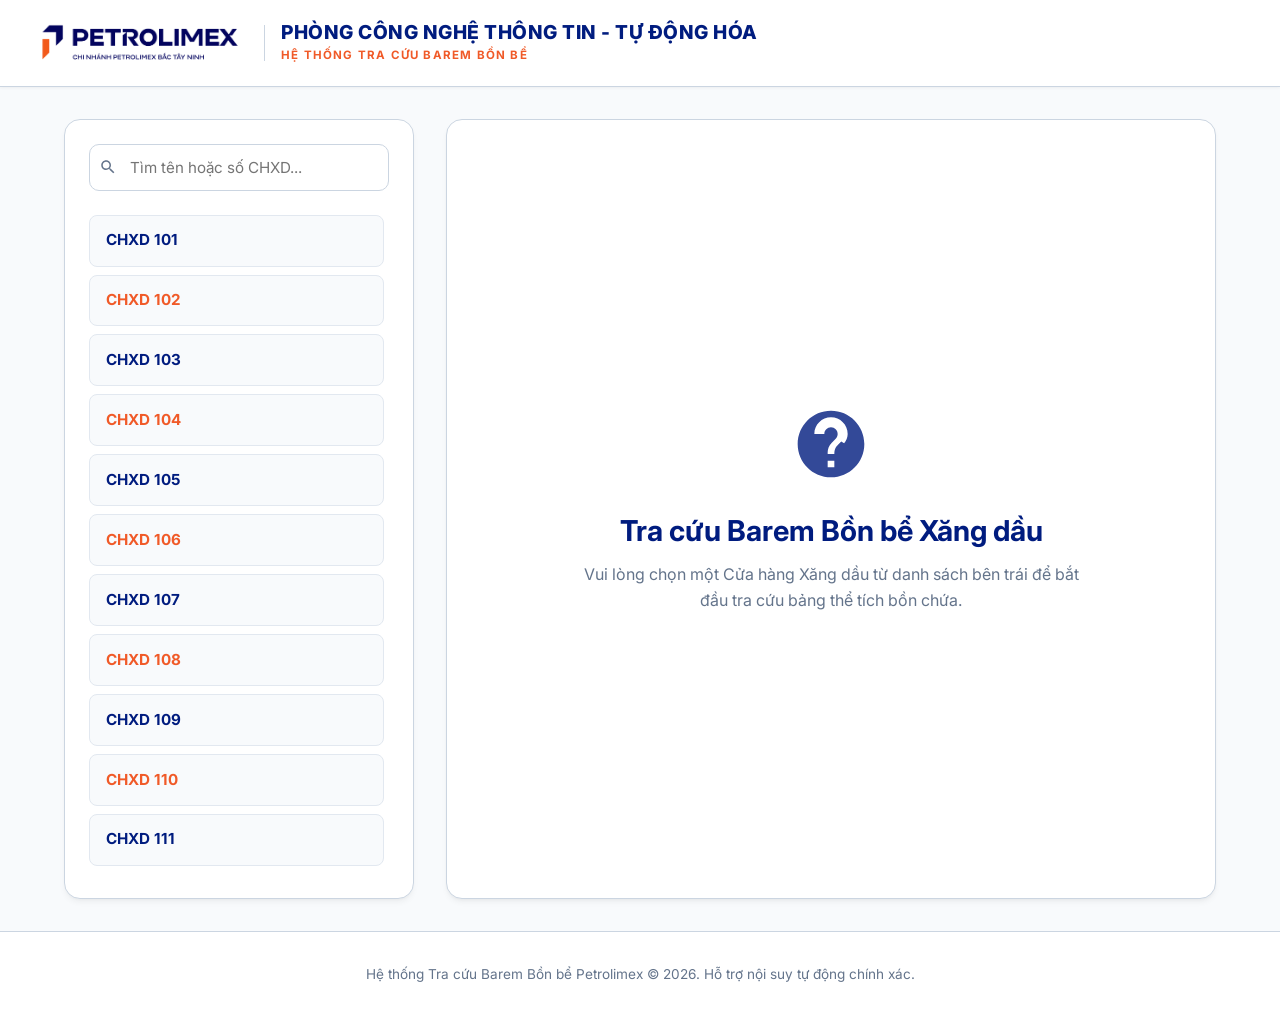
==== commit 18ec4f51: "Remove station subtitles from sidebar to clean up outdated Excel references" ====
--- a/index.html
+++ b/index.html
@@ -694,7 +694,7 @@
                             ← Quay về DS CHXD
                         </div>
                         <h2 id="station-title">Cửa hàng Xăng dầu số 01</h2>
-                        <p id="station-file">Nguồn file: CHXD 01_BAREM_UPDATE 2023.xls</p>
+                        <p id="station-file" style="display: none;">Nguồn file: CHXD 01_BAREM_UPDATE 2023.xls</p>
                     </div>
                     <button class="share-btn" onclick="copyShareLink()">
                         <svg width="16" height="16" fill="currentColor" viewBox="0 0 16 16"><path d="M13.5 1a1.5 1.5 0 1 0 0 3 1.5 1.5 0 0 0 0-3zM11 2.5a2.5 2.5 0 1 1 .603 1.628l-6.718 3.12a2.499 2.499 0 0 1 0 1.504l6.718 3.12a2.5 2.5 0 1 1-.488.876l-6.718-3.12a2.5 2.5 0 1 1 0-3.256l6.718-3.12A2.5 2.5 0 0 1 11 2.5zm-8.5 4a1.5 1.5 0 1 0 0 3 1.5 1.5 0 0 0 0-3zm11 5.5a1.5 1.5 0 1 0 0 3 1.5 1.5 0 0 0 0-3z"/></svg>
@@ -842,7 +842,6 @@
                 const cleanId = item.id.replace('CHXD_', 'CHXD ').replace('_BAREM', '');
                 div.innerHTML = `
                     <h3>${cleanId}</h3>
-                    <p>${item.name}</p>
                 `;
                 listContainer.appendChild(div);
             });
